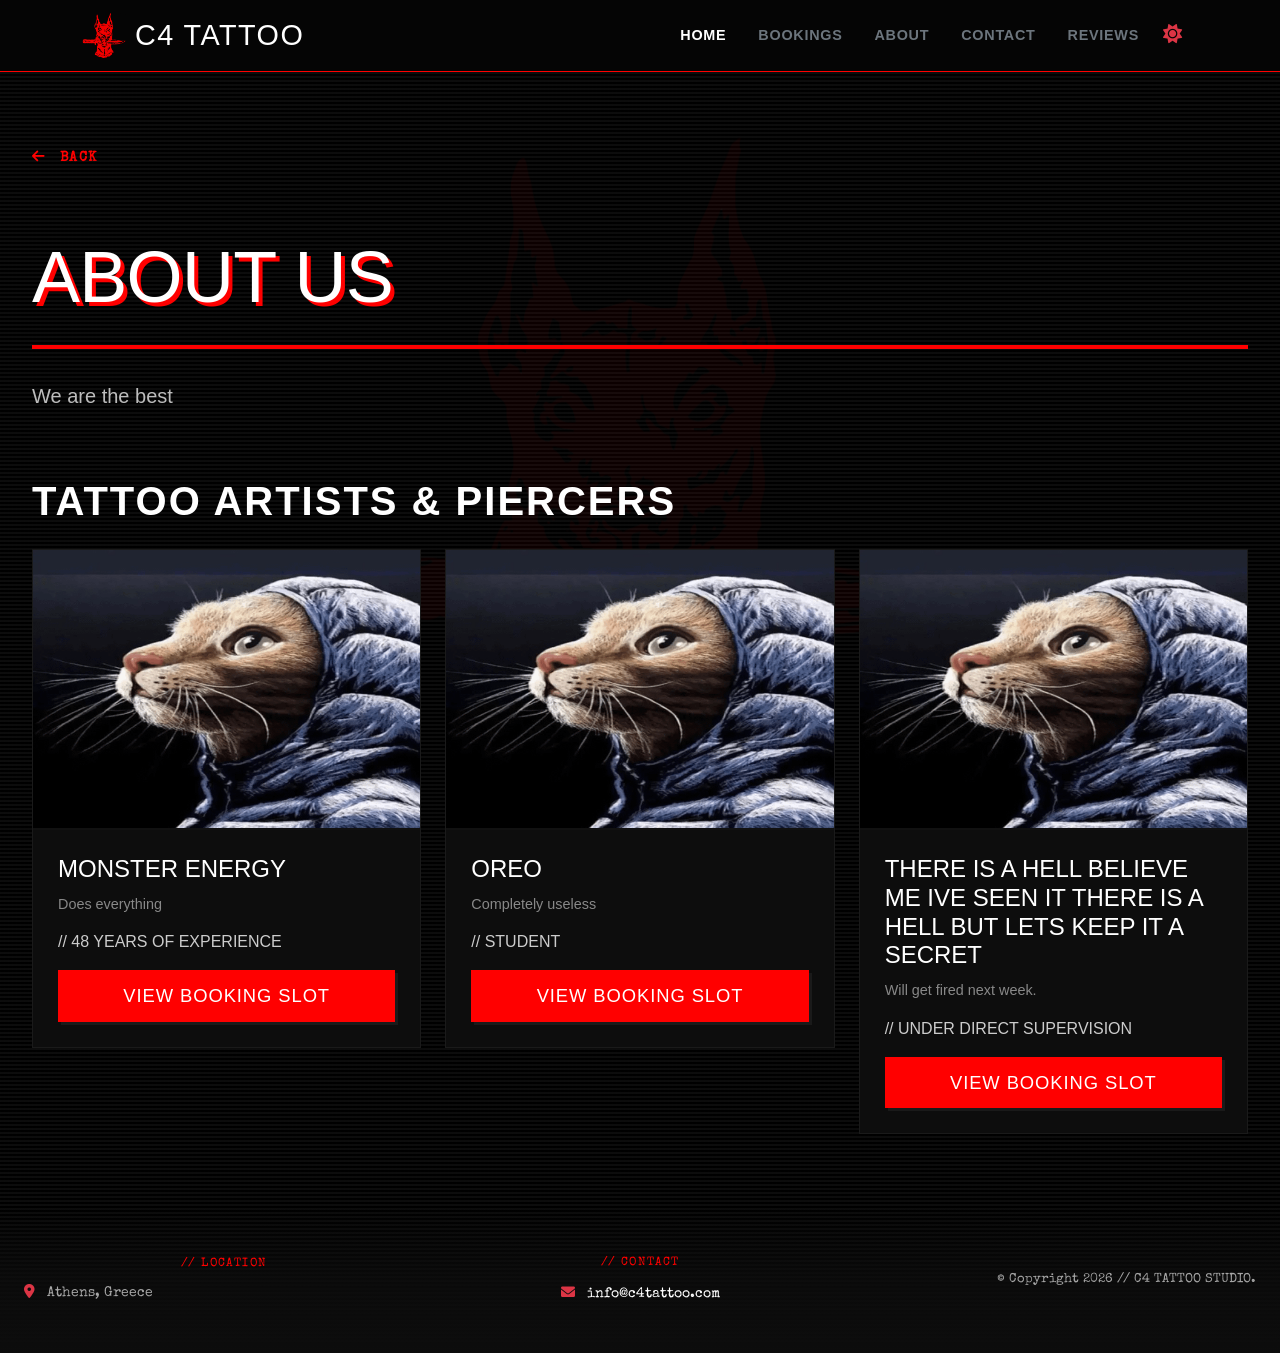
==== about.html @ 4f3dec08 "piercing shop rebrand" ====
﻿<!DOCTYPE html>
<!--accessibility-->
<html lang="en">
<head>
    <!--encoding (for symbols etc.)-->
    <meta charset="UTF-8">
    <!--responsive design (match device screen size)-->
    <meta name="viewport" content="width=device-width, initial-scale=1.0">
    <title>C4 TATTOO</title>
    <!--load bootstrap 5 with CDN (appearance)-->
    <link href="https://cdn.jsdelivr.net/npm/bootstrap@5.3.3/dist/css/bootstrap.min.css" rel="stylesheet">
    <!--load vectors-->
    <link href="https://cdnjs.cloudflare.com/ajax/libs/font-awesome/6.0.0/css/all.min.css" rel="stylesheet">
    <!--import css-->
    <link rel="stylesheet" href="css/styles.css">
    <!--import jquery for DOM-->
    <script src="https://code.jquery.com/jquery-3.7.1.min.js" defer></script>
    <!--import boostrap 5 javascript (functionality)-->
    <script src="https://cdn.jsdelivr.net/npm/bootstrap@5.3.3/dist/js/bootstrap.bundle.min.js" defer></script>
    <!--import app script-->
    <script src="js/app.js" defer></script>
</head>
<body class="studio-body">
    <!--navigation section-->
    <header id="global-header" class="sticky-top"></header>
    
    <!--main page area positioned below the header-->
    <main class="container-fluid my-5 py-4">
        <div class="page-shell">
            
            <!-- Unified Navigation Return Element -->
            <div class="text-start mb-4">
                <a href="index.html" class="text-decoration-none" style="color: #FF0000; font-family: 'Special Elite', monospace; letter-spacing: 0.1em; font-size: 0.9rem; font-weight: bold;">
                    <i class="fa-solid fa-arrow-left me-2"></i> BACK
                </a>
            </div>

            <!-- Header Section -->
            <h1 class="page-title text-start mb-2">ABOUT US</h1>
            <div class="red-accent-line"></div>
            
            <div class="row mb-5">
                <div class="col-lg-12">
                    <p class="fs-5" style="color: #bcbcbc; line-height: 1.7; text-align: justify;">
                        We are the best
                    </p>
                </div>
            </div>

            <h2 class="display-6 text-uppercase fw-bold text-white mb-4" style="font-family: 'Impact', sans-serif; letter-spacing: 0.05em;">TATTOO ARTISTS & PIERCERS</h2>

            <!-- Artist Showcase -->
            <div class="row g-4">
                
                <!-- monster energy -->
                <div class="col-md-4">
                    <div class="studio-card">
                        <div class="studio-card-media p-0 overflow-hidden" style="height: 280px;">
                            <img src="hood-irony-cat-images-v0-7alttbx7o3fb1-2005911507.png" alt="Monster Energy Portrait" class="img-fluid w-100 h-100" style="object-fit: cover;">
                        </div>
                        <div class="studio-card-content">
                            <h3>MONSTER ENERGY</h3>
                            <p style="height: auto; margin-bottom: 15px;">Does everything</p>
                            <span class="text-red-accent d-block mb-3">// 48 YEARS OF EXPERIENCE</span>
                            <a href="tasks.html" class="btn btn-red w-100">View Booking Slot</a>
                        </div>
                    </div>
                </div>

                <!-- oreo -->
                <div class="col-md-4">
                    <div class="studio-card">
                        <div class="studio-card-media p-0 overflow-hidden" style="height: 280px;">
                            <img src="hood-irony-cat-images-v0-7alttbx7o3fb1-2005911507.png" alt="oreo Portrait" class="img-fluid w-100 h-100" style="object-fit: cover;">
                        </div>
                        <div class="studio-card-content">
                            <h3>OREO</h3>
                            <p style="height: auto; margin-bottom: 15px;">Completely useless</p>
                            <span class="text-red-accent d-block mb-3">// STUDENT</span>
                            <a href="tasks.html" class="btn btn-red w-100">View Booking Slot</a>
                        </div>
                    </div>
                </div>

                <!-- THERE IS A HELL BELIEVE ME IVE SEEN IT THERE IS A HELL BUT LETS KEEP IT A SECRET -->
                <div class="col-md-4">
                    <div class="studio-card">
                        <div class="studio-card-media p-0 overflow-hidden" style="height: 280px;">
                            <img src="hood-irony-cat-images-v0-7alttbx7o3fb1-2005911507.png" alt="THERE IS A HELL BELIEVE ME IVE SEEN IT THERE IS A HELL BUT LETS KEEP IT A SECRET Portrait" class="img-fluid w-100 h-100" style="object-fit: cover;">
                        </div>
                        <div class="studio-card-content">
                            <h3>THERE IS A HELL BELIEVE ME IVE SEEN IT THERE IS A HELL BUT LETS KEEP IT A SECRET</h3>
                            <p style="height: auto; margin-bottom: 15px;">Will get fired next week.</p>
                            <span class="text-red-accent d-block mb-3">// UNDER DIRECT SUPERVISION</span>
                            <a href="tasks.html" class="btn btn-red w-100">View Booking Slot</a>
                        </div>
                    </div>
                </div>

            </div>
        </div>
    </main>
    <footer id="global-footer"></footer>
</body>
</html>
---- css/styles.css ----
﻿/* --- SYSTEM FONTS IMPORT --- */
@import url('https://fonts.googleapis.com/css2?family=Special+Elite&display=swap');


/* ==========================================================================
   1 GLOBAL LAYOUTS & REUSEABLE BASE STYLING
   ========================================================================== */

/* Baseline Application Body (Dark Mode Default) */
body.studio-body {
    background-color: #000000 !important;
    /* CRT LINE EFFECT */
    background-image: 
        linear-gradient(rgba(14, 14, 14, 0.85) 50%, rgba(0, 0, 0, 0.95) 50%),
        repeating-linear-gradient(90deg, rgba(255, 255, 255, 0.02) 0px, rgba(255, 255, 255, 0.02) 1px, transparent 1px, transparent 4px),
        repeating-linear-gradient(0deg, rgba(255, 255, 255, 0.02) 0px, rgba(255, 255, 255, 0.02) 1px, transparent 1px, transparent 4px) !important;
    /* Repeats the line pattern across the screen every 4 vertical pixels and creates grid pattern */    
    background-size: 100% 4px, 4px 4px, 4px 4px !important;
    color: #CCCCCC !important; 
    font-family: Arial, Helvetica, sans-serif !important;
    margin: 0px !important;
}

/* Fluid structure containment envelope shell */
.page-shell {
    width: 100% !important;
    max-width: 1300px !important;  /* Expands across the screen up to a comfortable widescreen ceiling */
    margin-right: auto !important;
    margin-left: auto !important;
    position: relative !important;
    padding-left: 20px !important;  /* Soft padding to prevent viewport edge clipping on mobile */
    padding-right: 20px !important;
}

/* Pure Red Structural Section Break Line Rule */
.red-accent-line {
    border-bottom: 4px solid #FF0000 !important;
    display: block;
    width: 100%;
    margin-bottom: 30px;
}

/* Secondary bg redefined */
.bg-secondary {
    background-color: transparent !important;
    border: none !important;
    box-shadow: none !important;
    padding: 0 !important;
}


/* ==========================================================================
   2 TEXT, BUTTONS & LABEL DESIGN
   ========================================================================== */

/* Header Title Text*/
h1.page-title {
    font-family: 'Impact', 'Arial Black', sans-serif !important;
    text-transform: uppercase !important;
    font-size: 4.5rem !important;
    letter-spacing: -0.01em !important;
    color: #FFFFFF !important;
    display: inline-block !important;
    margin-top: 40px !important;
    margin-bottom: 25px !important;
    text-shadow: 4px 4px 0px #FF0000 !important; /* Changed from dark to crisp solid red */
    width: 100% !important;
    text-align: left !important;
}

/* Body Text */
p.intro-copy {
    max-width: 650px !important;    /* Keeps text readable without extending too wide across the screen */
    width: 100% !important; /*responsive design*/
    text-align: center !important;  
    margin-right: auto !important;  
    margin-left: auto !important;   
    color: #999999 !important;
    margin-bottom: 25px !important;
    margin-top: 20px !important;
    line-height: 1.6 !important;
}

/* Red texts */
.text-red-label {
    color: #FF0000 !important;
    font-family: 'Special Elite', monospace !important;
    letter-spacing: 0.1em !important;
    width: 100% !important;        /* spans full width to allow centering */
    text-align: center !important;  /* centers the text line */
    display: block !important;
    margin-bottom: 10px !important;
}

/* red button */
.btn-red {
    background-color: #FF0000 !important;
    color: #FFFFFF !important;
    font-family: 'Impact', sans-serif !important;
    text-transform: uppercase !important;
    font-size: 1.15rem !important;
    letter-spacing: 0.05em !important;
    border: none !important;
    border-radius: 0px !important; 
    padding: 12px 28px !important;
    display: block !important;       /* changed from float to block for centering */
    margin: 20px auto 0 auto !important; /* auto left/right margins center the button block */
    transition: all 0.2s ease-in-out !important;
    box-shadow: 3px 3px 0px #1a1a1a !important;
}
/* change red button to white when the mouse hovers*/
.btn-red:hover {
    background-color: #FFFFFF !important;
    color: #000000 !important;
}

/* Snaps the main landing page button to the width of its text */
section.bg-secondary .btn-red {
    display: inline-block !important;
    width: fit-content !important;
    float: none !important;
    margin: 20px auto 0 auto !important;
}


/* ==========================================================================
   3 NAVIGATION COMPONENT STRUCTURE
   ========================================================================== */

/* Navbar Background Strip Configuration */
.bg-obsidian {
    background-color: #050505 !important;
    border-bottom: 1px solid #FF0000 !important;
}

/* navbar c4 tattoo text */
.navbar-brand {
    font-family: 'Impact', 'Arial Black', sans-serif !important;
    text-transform: uppercase !important;
    font-size: 1.8rem !important;
    letter-spacing: 0.05em !important;
    color: #FFFFFF !important;
    transition: color 0.2s ease-in-out !important;
}
/* navbar c4 tattoo text becomes white when mouse hovers*/
.navbar-brand:hover {
    color: #FF0000 !important;
}

/* resize logo to fit navbar*/
.navbar-logo {
    height: 45px !important;
    width: auto !important;
    object-fit: contain !important;
}


/* ==========================================================================
   4 STUDIO CARD INTERFACES & REVIEWS PANEL
   ========================================================================== */

/* card grids */
.studio-card {
    background-color: #0d0d0d;
    border: 1px solid #1a1a1a;
    transition: transform 0.2s ease, box-shadow 0.2s ease; /*makes the hover transition smooth*/
}

.studio-card:hover {
    transform: translateY(-3px);
    box-shadow: 0 5px 15px rgba(255, 0, 0, 0.1);
}

.studio-card.h-100 {
    display: flex !important; /*elements are resized appropriately with card*/
    flex-direction: column !important; /*elements of card stack vertically*/
    height: 100% !important; /* makes the leements fill the space in the card*/
}

/* crops the image into card size */
.studio-card-media {
    background-color: #ffffff;
    height: 180px;
    display: flex;
    align-items: center;
    justify-content: center;
    border-bottom: 2px solid #111111;
}

/* Fits the text nicely into the card */
.studio-card-content {
    padding: 25px;
    text-align: left;
    flex-grow: 1 !important; /*if the card is stretched the content stretches too*/
    display: flex !important;
    flex-direction: column !important;
    justify-content: space-between !important;
}

.studio-card-content h3 {
    font-family: 'Impact', sans-serif;
    text-transform: uppercase;
    font-size: 1.5rem;
    color: #ffffff !important;
    margin-bottom: 10px;
}

.studio-card-content p {
    font-size: 0.9rem;
    line-height: 1.5;
    color: #888888;
    margin-bottom: 20px;
    height: 70px; /* Forces equal spacing limits across the columns */
    overflow: hidden;
}

/* only for buttons inside cards */
.studio-card-content .btn-red {
    float: none !important; /*clears bootstrap positioning rules and makes the button behave as content of the card*/
    display: block !important;
    margin: 0 !important;
}

/* Review panel */
.review-panel-container {
    background: #111111 !important;
    border-left: 4px solid #FF0000 !important;
}
/*review panel font*/
.review-panel-container .form-title {
    font-family: 'Impact', sans-serif !important;
    letter-spacing: 0.05em !important;
    color: #ffffff !important;
}

/* Entry Fields Architecture */
.studio-input, 
.studio-select {
    background: #000000 !important;
    color: #ffffff !important;
    border: 1px solid #222222 !important;
    border-radius: 0 !important;
    padding: 10px !important;
}
/*place holder color*/
.studio-input::placeholder {
    color: #555555 !important;
}


/* ==========================================================================
   5 PROGRESSION WORKFLOW TRACKER PIPELINE
   ========================================================================== */

/* Main booking Timeline Bar Frame */
.booking-progress {
    display: flex;
    background-color: #111111;
    border: 1px solid #222222;
    margin-bottom: 40px;
}

.booking-progress-step {
    flex: 1;
    padding: 15px;
    text-align: center;
    text-transform: uppercase;
    font-size: 11px;
    letter-spacing: 0.05em;
    color: #666666;
    border-right: 1px solid #222222;
    position: relative !important;
    display: inline-block !important;
}
/*current step*/
.booking-progress-step.is-active {
    background-color: #990000; /* Solid crimson marker highlighting current space */
    color: #ffffff !important;
    font-weight: bold;
}
/*removes divider from current step that makes the right wall of the box a little thicker*/
.booking-progress-step:last-child {
    border-right: none;
}

/* arrows  */
.booking-progress-step:not(:last-child)::after {/*places the arrow on the current step after the text*/
    content: " >" !important;
    margin-left: 14px !important;
    margin-right: 6px !important;
    color: #444444 !important; 
    font-weight: bold !important;
}

/* red arrows on current step */
.booking-progress-step.is-active::after {
    color: #FF0000 !important; 
}


/* ==========================================================================
   6 DISPLAY EFFECTS, WIDGETS & BACKGROUND 
   ========================================================================== */

/* carousel blur background */
.carousel-bg-blur {
    position: absolute !important;
    top: -10% !important;
    left: -10% !important;
    width: 120% !important; /* Slightly oversized to prevent white screen bleed on borders */
    height: 120% !important;
    background-size: cover !important;
    background-position: center !important;
    /* blur filter */
    filter: blur(16px) brightness(40%) !important; 
    transform: scale(1.05) !important;
    z-index: 1 !important; /*layers it below the actual image*/
    pointer-events: none !important; /*doesnt interrupt clicking the arrows*/
}
/*actual portfolio image*/
.carousel-fg-img {
    position: relative !important;
    z-index: 5 !important;
    object-fit: contain !important;
    max-width: 100% !important;
}

/* Text Captions Block */
.carousel-caption {
    position: absolute !important;
    z-index: 10 !important; /*layering*/
    background: rgba(0, 0, 0, 0.75) !important;
    border-left: 3px solid #FF0000 !important;
    padding: 15px !important;
    bottom: 30px !important;
    left: 15% !important;
    right: 15% !important;
}

.carousel-caption h5 {
    font-family: 'Impact', sans-serif !important;
    letter-spacing: 0.05em !important;
    color: #FFFFFF !important;
    margin: 0 !important;
    text-transform: uppercase !important;
}
/*red dots*/
.carousel-indicators [data-bs-target] {
    background-color: #FF0000 !important;
    width: 12px !important;
    height: 12px !important;
    border-radius: 50% !important; /*makles it look like a circle*/
}

/* resets the style */
.api-news-container-active {
    background: transparent !important;
    border: none !important;
    text-align: left !important;
}

.api-news-card {
    background: #111111 !important;
    border-left: 4px solid #FF0000 !important;
    padding: 16px !important;
    margin-bottom: 10px !important;
    transition: transform 0.2s ease-in-out !important;
}

.api-news-card h5 {
    font-family: 'Impact', 'Arial Black', sans-serif !important;
    color: #FFFFFF !important;
    letter-spacing: 0.05em !important;
    text-transform: uppercase !important;
    margin-bottom: 6px !important;
    font-size: 1.1rem !important;
}

/* footer gradient */
.studio-footer {
    position: relative !important;
    border-top: none !important;
    background: linear-gradient(to top, 
        rgba(13, 13, 13, 0.95) 0%, 
        rgba(13, 13, 13, 0.75) 50%, 
        rgba(13, 13, 13, 0.0) 100%
    ) !important;
}

.studio-footer .footer-text {
    color: #a6a6a6 !important;
}

.studio-footer .footer-link {
    color: #ffffff !important;
}

.studio-footer .footer-link:hover {
    color: #FF0000 !important;
}

/* logo water mark on background */
.page-shell::before { /*loads it first*/
    content: "" !important;/*no text*/
    position: fixed !important;
    top: 55% !important; 
    left: 50% !important;
    transform: translate(-50%, -50%) !important;
    width: 80vw !important; /*spans 80% of the screen width*/
    max-width: 750px !important;
    height: 80vh !important;/*spans 80% of the screen height*/
    max-height: 750px !important;
    background-image: url('../logo-red.png') !important;
    background-repeat: no-repeat !important;
    background-position: center !important;
    background-size: contain !important;
    z-index: -1 !important; 
    pointer-events: none !important; 
    filter: opacity(0.05) !important; 
    transition: filter 0.3s ease-in-out !important;
}


/* ==========================================================================
   7  LIGHT MODE
   ========================================================================== */

/* background lines */
body.studio-body.light-mode {
    background-color: #f8f9fa !important;
    background-image: 
        linear-gradient(rgba(245, 245, 245, 0.85) 50%, rgba(255, 255, 255, 0.95) 50%),
        repeating-linear-gradient(90deg, rgba(0, 0, 0, 0.01) 0px, rgba(0, 0, 0, 0.01) 1px, transparent 1px, transparent 4px),
        repeating-linear-gradient(0deg, rgba(0, 0, 0, 0.01) 0px, rgba(0, 0, 0, 0.01) 1px, transparent 1px, transparent 4px) !important;
    color: #2b2b2b !important;
}

/* h1 */
body.studio-body.light-mode h1.page-title {
    color: #111111 !important; /* Hard dark gray text */
    text-shadow: 4px 4px 0px #FF0000 !important; /* Enforces the exact same solid red shadow */
}

body.studio-body.light-mode h2,
body.studio-body.light-mode .studio-card-content h3 {
    color: #111111 !important;
}

/*booking summary letters*/
body.studio-body.light-mode #summary-cat-node,
body.studio-body.light-mode #summary-srv-node,
body.studio-body.light-mode #summary-art-node,
body.studio-body.light-mode #summary-time-node {
    color: #111111 !important;
}

body.studio-body.light-mode .user-review-author-name {
    color: #111111 !important;
}

/* Light Mode Navbar Reversions */
body.studio-body.light-mode .bg-obsidian {
    background-color: #ffffff !important;
    border-bottom: 1px solid #e0e0e0 !important;
}

body.studio-body.light-mode .navbar-brand {
    color: #111111 !important;
}

body.studio-body.light-mode .navbar-nav .nav-link {
    color: #555555 !important;
}

body.studio-body.light-mode .navbar-nav .nav-link.text-white {
    color: #111111 !important;
}
/*3 bar dropdown menu icon for small screen*/
body.studio-body.light-mode .navbar-toggler-icon {
    filter: invert(1) !important;
}

/* Light Mode Cards */
body.studio-body.light-mode .studio-card {
    background-color: #ffffff !important;
    border: 1px solid #e0e0e0 !important;
    box-shadow: 0 4px 12px rgba(0, 0, 0, 0.05) !important;
}

body.studio-body.light-mode .studio-card-media {
    background-color: #f0f0f0 !important;
    border-bottom: 2px solid #e0e0e0 !important;
}

body.studio-body.light-mode .analytics-box {
    background: #ffffff !important; 
    border: 1px solid #e0e0e0 !important;
    border-left: 4px solid #FF0000 !important;
}

body.light-mode .analytics-value {
    color: #111111 !important; 
}

/* booking steps */
body.studio-body.light-mode .booking-progress {
    background-color: #ffffff !important;
    border: 1px solid #e0e0e0 !important;
}

body.studio-body.light-mode .booking-progress-step {
    color: #888888 !important;
    border-right: 1px solid #e0e0e0 !important;
}

body.studio-body.light-mode .booking-progress-step.is-active {
    background-color: #FF0000 !important;
    color: #ffffff !important;
}

body.light-mode .booking-progress-step:not(.is-active) {
    background: #ffffff !important;
    color: #111111 !important;
    border: 1px solid #FF0000 !important;
}

/* on mobile it has to show only the next step, the + selects the element right next to it in html */
body.light-mode .booking-progress-step.is-active + .booking-progress-step {
    background: #ffffff !important;
    color: #111111 !important;
    border: 1px solid #FF0000 !important;
}

/* Light Mode Form Handling Panels & News Feeds */
body.studio-body.light-mode .api-news-container,
body.studio-body.light-mode form input,
body.studio-body.light-mode form textarea {
    background: #ffffff !important;
    border: 1px solid #cccccc !important;
    color: #111111 !important;
}

body.studio-body.light-mode .api-news-card {
    background: #ffffff !important;
    border: 1px solid #e0e0e0 !important;
    border-left: 4px solid #FF0000 !important;
    box-shadow: 0 4px 12px rgba(0, 0, 0, 0.05) !important;
}

body.studio-body.light-mode .api-news-card h5 {
    color: #111111 !important;
}

body.light-mode .review-panel-container {
    background: #fdfdfd !important;
    border: 1px solid #e0e0e0 !important;
    border-left: 4px solid #FF0000 !important;
    box-shadow: 0 4px 12px rgba(0, 0, 0, 0.05) !important;
}
/*the submit your review text*/
body.light-mode .review-panel-container .form-title {
    color: #111111 !important;
}

body.light-mode .studio-input,
body.light-mode .studio-select {
    background: #ffffff !important;
    color: #111111 !important; 
    border: 1px solid #cccccc !important;
}

body.light-mode .studio-input::placeholder {
    color: #aaaaaa !important; 
}

/*Watermark*/
body.studio-body.light-mode .page-shell::before {
    filter: opacity(0.095) !important;
}

/* gradient footer*/
body.light-mode .studio-footer {
    background: linear-gradient(to top, 
        rgba(255, 72, 72, 0.596) 0%,
        rgba(255, 103, 103, 0.466) 10%,
        rgba(245, 245, 245, 0.75) 60%, 
        rgba(24, 1, 1, 0) 100%
    ) !important;
}

body.light-mode .studio-footer .footer-text {
    color: #444444 !important;
}

body.light-mode .studio-footer .footer-link {
    color: #111111 !important;
}

body.light-mode .studio-footer .footer-link:hover {
    color: #b30000 !important;
}

body.light-mode .studio-footer footer {
    background: #f7f7f7 !important;
    border-top: 1px solid #e0e0e0 !important;
}

body.light-mode .studio-footer p, 
body.light-mode .studio-footer a {
    color: #111111 !important;
}


/* ==========================================================================
   8 RESPONSIVE DESIGN
   ========================================================================== */

@media (max-width: 768px) {
    .carousel-inner { height: 320px !important; }
}

@media (max-width: 480px) {
    .carousel-inner { height: 260px !important; }
}

@media (max-width: 576px) {
    /* Title Compression rules */
    .page-title, h1.page-title {
        font-size: 2.2rem !important;
        line-height: 1.15 !important;
        letter-spacing: 0.02em !important;
    }

    /* Strict mobile container envelope with absolute overflow lockdowns */
    .booking-progress {
        display: flex !important;
        overflow: hidden !important; 
        gap: 16px !important; /* Expanded gap to give the floating arrow room */
        width: 100% !important;
        padding: 0 !important;
        position: relative !important;
    }

    /* Hide standard steps globally on phone screen bounds */
    .booking-progress-step {
        display: none !important;
        flex: 1 1 0px !important; 
        text-align: center !important;
        font-size: 0.8rem !important;
        padding: 10px 4px !important;
    }

    /* Cancel out the desktop trail arrow style on mobile */
    .booking-progress-step:not(:last-child)::after {
        content: "" !important;
        display: none !important;
    }

    /* Force display on the current active step node item */
    .booking-progress-step.is-active {
        display: block !important;
        background: #FF0000 !important;
        color: #FFFFFF !important;
        font-weight: bold !important;
    }

    /* Floating mobile arrow anchored right in the flex gap between the two boxes */
    .booking-progress-step.is-active::before {
        content: ">" !important;
        position: absolute !important;
        right: -12px !important; /* Centers perfectly inside the 16px gap */
        top: 50% !important;
        transform: translateY(-50%) !important;
        color: #FF0000 !important;
        font-family: 'Impact', sans-serif !important;
        font-size: 1.1rem !important;
        z-index: 10 !important;
    }

    /* Force display on the immediate next upcoming step node only */
    .booking-progress-step.is-active + .booking-progress-step {
        display: block !important;
        background: #111111 !important;
        color: #666666 !important;
        border: 1px dashed #333333 !important;
    }
    
    /* Suppress the gap arrow if the active node is on the final confirmation card */
    .booking-progress-step.is-active:last-child::before {
        display: none !important;
        content: "" !important;
    }
}
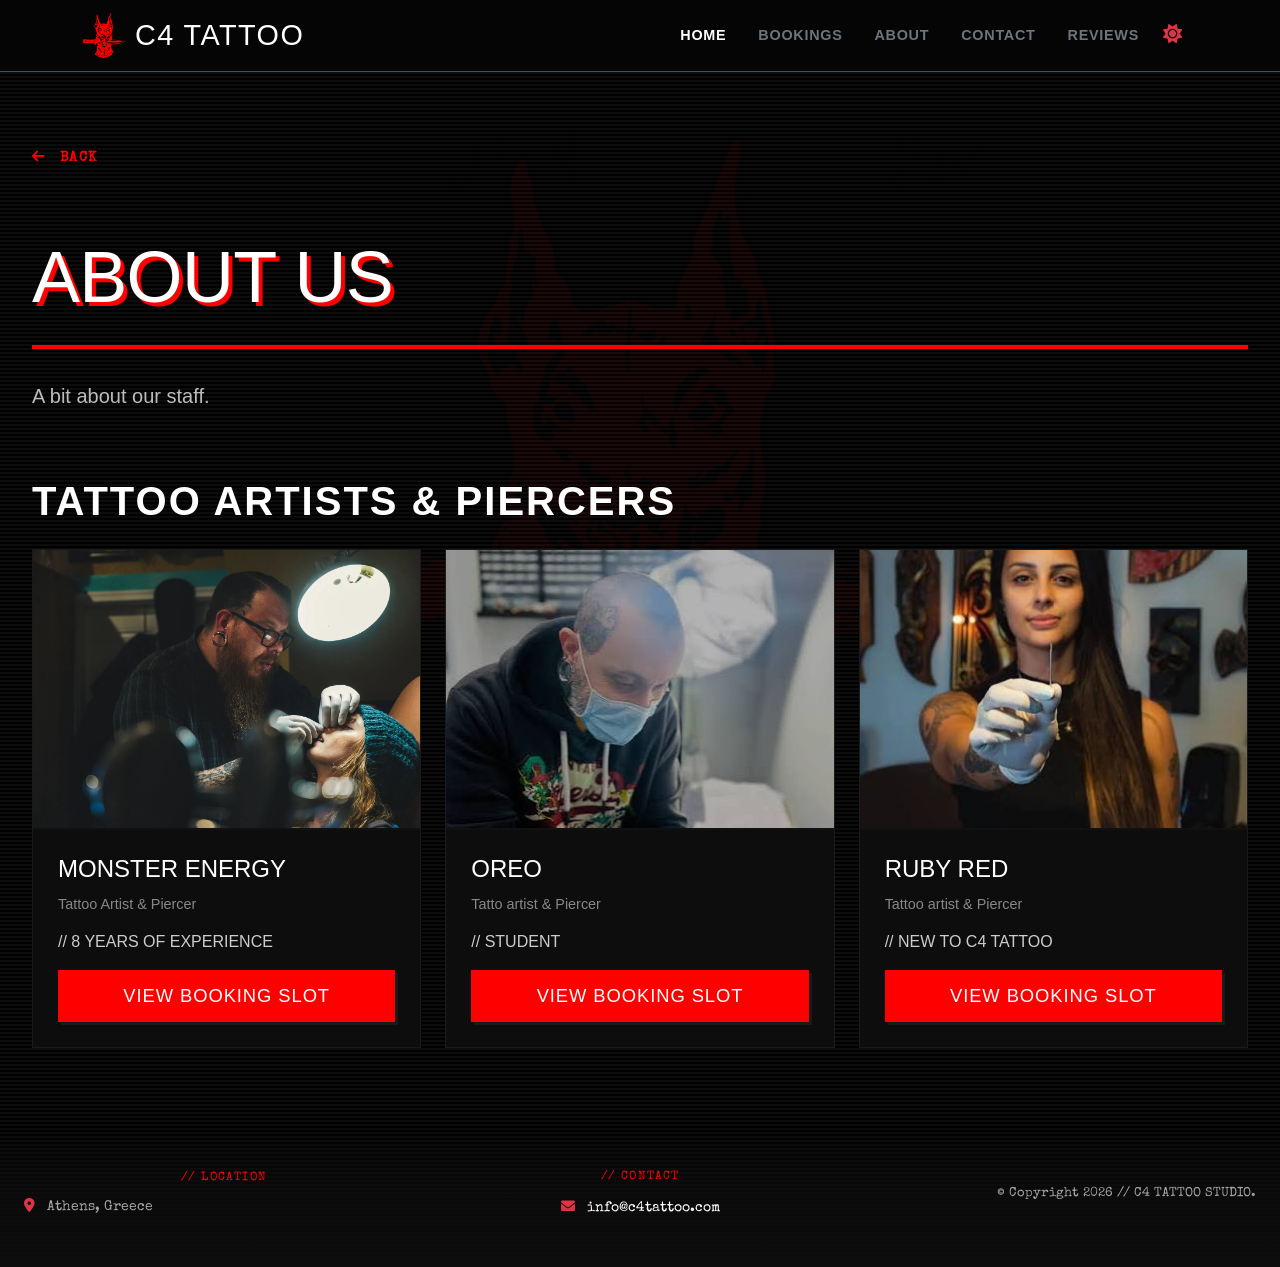
==== commit 31d6dd5d: "Removed HMTL parsing from app.js + images folder created + changes in staff images and descriptions" ====
--- a/about.html
+++ b/about.html
@@ -42,7 +42,7 @@
             <div class="row mb-5">
                 <div class="col-lg-12">
                     <p class="fs-5" style="color: #bcbcbc; line-height: 1.7; text-align: justify;">
-                        We are the best
+                        A bit about our staff.
                     </p>
                 </div>
             </div>
@@ -56,12 +56,12 @@
                 <div class="col-md-4">
                     <div class="studio-card">
                         <div class="studio-card-media p-0 overflow-hidden" style="height: 280px;">
-                            <img src="hood-irony-cat-images-v0-7alttbx7o3fb1-2005911507.png" alt="Monster Energy Portrait" class="img-fluid w-100 h-100" style="object-fit: cover;">
+                            <img src="images/monster-energy-tattoer-piercer.webp" alt="Monster Energy Portrait" class="img-fluid w-100 h-100" style="object-fit: cover;">
                         </div>
                         <div class="studio-card-content">
                             <h3>MONSTER ENERGY</h3>
-                            <p style="height: auto; margin-bottom: 15px;">Does everything</p>
-                            <span class="text-red-accent d-block mb-3">// 48 YEARS OF EXPERIENCE</span>
+                            <p style="height: auto; margin-bottom: 15px;">Tattoo Artist & Piercer</p>
+                            <span class="text-red-accent d-block mb-3">// 8 YEARS OF EXPERIENCE</span>
                             <a href="tasks.html" class="btn btn-red w-100">View Booking Slot</a>
                         </div>
                     </div>
@@ -71,27 +71,27 @@
                 <div class="col-md-4">
                     <div class="studio-card">
                         <div class="studio-card-media p-0 overflow-hidden" style="height: 280px;">
-                            <img src="hood-irony-cat-images-v0-7alttbx7o3fb1-2005911507.png" alt="oreo Portrait" class="img-fluid w-100 h-100" style="object-fit: cover;">
+                            <img src="images/oreo-piercing-tattoo.jpg" alt="oreo Portrait" class="img-fluid w-100 h-100" style="object-fit: cover;">
                         </div>
                         <div class="studio-card-content">
                             <h3>OREO</h3>
-                            <p style="height: auto; margin-bottom: 15px;">Completely useless</p>
+                            <p style="height: auto; margin-bottom: 15px;">Tatto artist & Piercer</p>
                             <span class="text-red-accent d-block mb-3">// STUDENT</span>
                             <a href="tasks.html" class="btn btn-red w-100">View Booking Slot</a>
                         </div>
                     </div>
                 </div>
 
-                <!-- THERE IS A HELL BELIEVE ME IVE SEEN IT THERE IS A HELL BUT LETS KEEP IT A SECRET -->
+                <!-- RUBY RED -->
                 <div class="col-md-4">
                     <div class="studio-card">
                         <div class="studio-card-media p-0 overflow-hidden" style="height: 280px;">
-                            <img src="hood-irony-cat-images-v0-7alttbx7o3fb1-2005911507.png" alt="THERE IS A HELL BELIEVE ME IVE SEEN IT THERE IS A HELL BUT LETS KEEP IT A SECRET Portrait" class="img-fluid w-100 h-100" style="object-fit: cover;">
+                            <img src="images/ruby-red-tattoo-piercer.jpg" alt="RUBY RED Portrait" class="img-fluid w-100 h-100" style="object-fit: cover;">
                         </div>
                         <div class="studio-card-content">
-                            <h3>THERE IS A HELL BELIEVE ME IVE SEEN IT THERE IS A HELL BUT LETS KEEP IT A SECRET</h3>
-                            <p style="height: auto; margin-bottom: 15px;">Will get fired next week.</p>
-                            <span class="text-red-accent d-block mb-3">// UNDER DIRECT SUPERVISION</span>
+                            <h3>RUBY RED</h3>
+                            <p style="height: auto; margin-bottom: 15px;">Tattoo artist & Piercer</p>
+                            <span class="text-red-accent d-block mb-3">// NEW TO C4 TATTOO</span>
                             <a href="tasks.html" class="btn btn-red w-100">View Booking Slot</a>
                         </div>
                     </div>
--- a/css/styles.css
+++ b/css/styles.css
@@ -664,11 +664,11 @@
         font-weight: bold !important;
     }
 
-    /* Floating mobile arrow anchored right in the flex gap between the two boxes */
+    /* on mobile the arrow is added between the 2 boxes*/
     .booking-progress-step.is-active::before {
         content: ">" !important;
         position: absolute !important;
-        right: -12px !important; /* Centers perfectly inside the 16px gap */
+        right: -12px !important; 
         top: 50% !important;
         transform: translateY(-50%) !important;
         color: #FF0000 !important;
@@ -677,7 +677,7 @@
         z-index: 10 !important;
     }
 
-    /* Force display on the immediate next upcoming step node only */
+    /* show only next step on mobile */
     .booking-progress-step.is-active + .booking-progress-step {
         display: block !important;
         background: #111111 !important;
@@ -685,9 +685,9 @@
         border: 1px dashed #333333 !important;
     }
     
-    /* Suppress the gap arrow if the active node is on the final confirmation card */
-    .booking-progress-step.is-active:last-child::before {
-        display: none !important;
-        content: "" !important;
-    }
-}+        /* Suppress the gap arrow if the active node is on the final confirmation card */
+        .booking-progress-step.is-active:last-child::before {
+            display: none !important;
+            content: "" !important;
+        }
+    }
